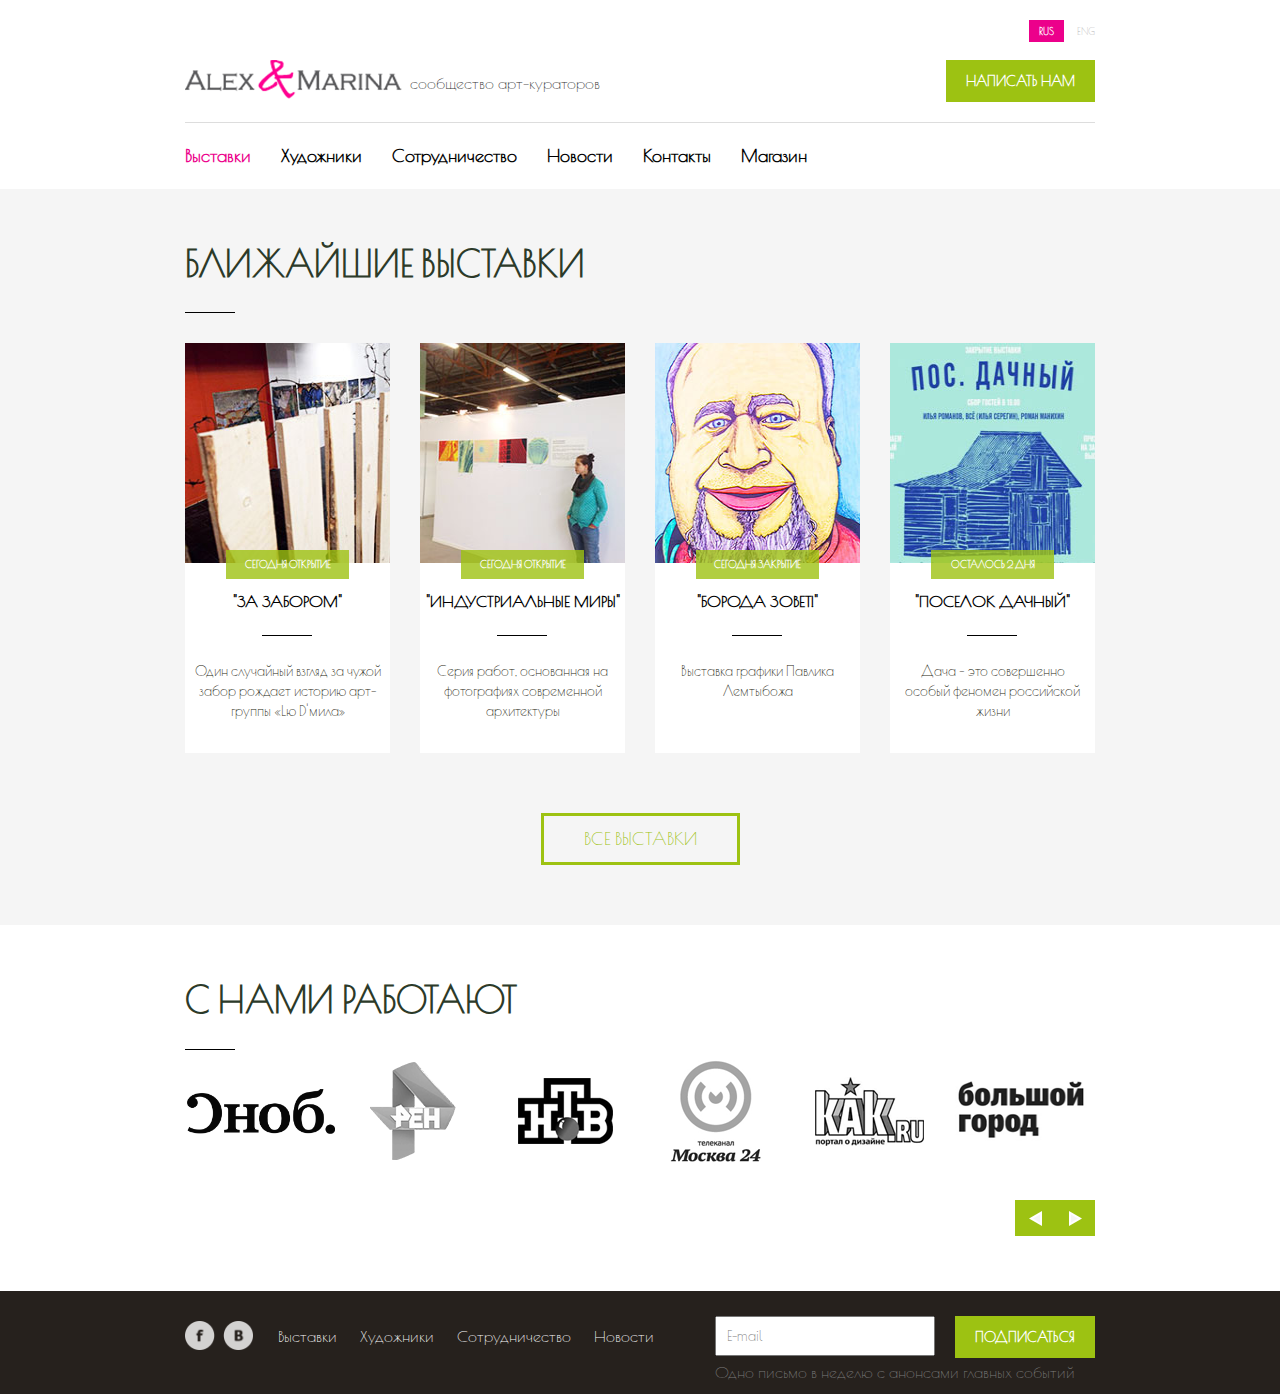
==== index.html @ 387924f1 "first" ====
<!DOCTYPE html>
<html lang="ru" class="no-js" prefix="og: http://ogp.me/ns#">

    <head>
	    <title>Alex&amp;Marina</title>
	    <meta charset="utf-8">
    	<meta http-equiv="content-type" content="text/html; charset=UTF-8">
	    <link href="https://maxcdn.bootstrapcdn.com/bootstrap/3.3.4/css/bootstrap.min.css" rel="stylesheet">
	    <link href='http://fonts.googleapis.com/css?family=Poiret+One&amp;subset=latin,cyrillic' rel='stylesheet' type='text/css'>
	    <link rel="stylesheet" href="css/style.css" />
	    <link rel="stylesheet" href="css/owl.carousel.css">
	    <link rel="stylesheet" href="css/owl.theme.css">
	</head>

	<body>
        <header class="page-header">
		    <div class="container">
		    	<div class="row">
		    		<div class="toggle-lang col-xs-12">
		    			<div class="to-right">
		                    <a href="#" class="toggle-lang__item toggle-lang__item--active">Rus</a>
		                    <a href="#" class="toggle-lang__item">Eng</a>
		                </div>
		            </div>
		    	</div>
		        <div class="row">
		            <div class="col-xs-10">
		                <div class="brand">
		                    <a href="#" class="logo-brand"><img src="img/images/logo.png" height="39" width="217" alt="" class="logo-image"></a>
		                    <h1 class="main-title">сообщество арт-кураторов</h1>
		                </div>
		            </div>
		            <div class="col-xs-2">
		                <a href="#" class="btn main-btn-md">Написать нам</a>
		            </div>
		        </div>
		        <div class="separator"></div>
		        <div class="row">
		            <div class="col-xs-12">
		                <nav class="main-nav">
		                    <a href="#" class="main-nav__item main-nav__item--active">Выставки</a>
		                    <a href="#" class="main-nav__item">Художники</a>
		                    <a href="#" class="main-nav__item">Сотрудничество</a>
		                    <a href="#" class="main-nav__item">Новости</a>
		                    <a href="#" class="main-nav__item">Контакты</a>
		                    <a href="#" class="main-nav__item">Магазин</a>
		                </nav>
		            </div>
		        </div>
		    </div>
		</header>

        <main>

            <section class="future-exhibitions">
			    <div class="container">
			        <h2 class="second-title">Ближайшие выставки</h2>
			        <div class="row">
			            <div class="col-xs-3">
			                <div class="future-exhibitions__item">
			                    <a href="#" class="future-exhibitions__link">
			                        <img src="img/images/future-exh--item1.jpg" height="220" width="218" alt="" class="future-exhibitions__img">
			                        <div class="hidden-info">
			                        	<span class="hidden-info--time"></span>
			                        	<span class="hidden-info--point"></span>
			                        </div>
			                        <span class="future-exhibitions__date btn-md--date">Сегодня открытие</span>
			                        <h3 class="third-title">"За забором"</h3>
			                        <p class="future-exhibitions__text">Один случайный взгляд за чужой забор рождает историю арт-группы «Lю D'мила»</p>
			                    </a>
			                </div>
			            </div>
			            <div class="col-xs-3">
			                <div class="future-exhibitions__item">
			                    <a href="#" class="future-exhibitions__link">
			                        <img src="img/images/future-exh--item2.jpg" height="220" width="217" alt="" class="future-exhibitions__img">
			                        <div class="hidden-info">
			                        	<span class="hidden-info--time">1-29 октября</span>
			                        	<span class="hidden-info--point">Форум <br>"Открытые инновации"</span>
			                        </div>
			                        <span class="future-exhibitions__date btn-md--date">Сегодня открытие</span>
			                        <h3 class="third-title">"Индустриальные миры"</h3>
			                        <p class="future-exhibitions__text">Серия работ, основанная на фотографиях современной архитектуры</p>
			                    </a>
			                </div>
			            </div>
			            <div class="col-xs-3">
			                <div class="future-exhibitions__item">
			                    <a href="#" class="future-exhibitions__link">
			                        <img src="img/images/future-exh--item3.jpg" height="220" width="218" alt="" class="future-exhibitions__img">
			                        <div class="hidden-info">
			                        	<span class="hidden-info--time"></span>
			                        	<span class="hidden-info--point"></span>
			                        </div>
			                        <span class="future-exhibitions__date btn-md--date">Сегодня закрытие</span>
			                        <h3 class="third-title">"Борода зовет!"</h3>
			                        <p class="future-exhibitions__text">Выставка графики Павлика Лемтыбожа</p>
			                    </a>
			                </div>
			            </div>
			            <div class="col-xs-3">
			                <div class="future-exhibitions__item">
			                    <a href="#" class="future-exhibitions__link">
			                        <img src="img/images/future-exh--item4.jpg" height="220" width="219" alt="" class="future-exhibitions__img">
			                        <div class="hidden-info">
			                        	<span class="hidden-info--time"></span>
			                        	<span class="hidden-info--point"></span>
			                        </div>
			                        <span class="future-exhibitions__date future-exhibitions__date--item4 btn-md--date">Осталось 2 дня</span>
			                        <h3 class="third-title">"Поселок дачный"</h3>
			                        <p class="future-exhibitions__text">Дача – это совершенно особый феномен российской жизни</p>
			                    </a>
			                </div>
			            </div>
			        </div>
			        <a href="#" class="btn btn-exhib-empty">Все выставки</a>
			    </div>
			</section>

            <div class="container">
			    <section class="cooperate">
			        <h2 class="second-title title-no-padding">С нами работают</h2>
			        	<div class="slider">
			        		<div class="owl-carousel">
			                    <a href="#"><img src="img/images/coop-snob.png" height="45" width="148" alt="" class="cooperate__img"></a>
			                    <a href="#"><img src="img/images/coop-rentv.png" height="98" width="86" alt="" class="cooperate__img"></a>
			                    <a href="#"><img src="img/images/coop-ntv.png" height="66" width="95" alt="" class="cooperate__img"></a>
			                    <a href="#"><img src="img/images/coop-moscow.png" height="120" width="120" alt="" class="cooperate__img"></a>
			                    <a href="#"><img src="img/images/coop-kak.png" height="69" width="109" alt="" class="cooperate__img"></a>
			                    <a href="#"><img src="img/images/coop-bg.png" height="115" width="163" alt="" class="cooperate__img"></a>
			                    <a href="#"><img src="img/images/coop-snob.png" height="45" width="148" alt="" class="cooperate__img"></a>
			                    <a href="#"><img src="img/images/coop-rentv.png" height="98" width="86" alt="" class="cooperate__img"></a>
			        		</div>
			        	</div>
			    </section>
			</div>

        </main>

        <footer class="page-footer">
			<div class="container">
				<div class="social">
					<a href="#" class="social__item">
						<div class="social__item social__item--fb"></div>
					</a>
					<a href="#" class="social__item">
						<div class="social__item social__item--vk"></div>
					</a>
				</div>
				<nav class="footer-nav">
					<a href="#" class="footer-nav__item">Выставки</a>
					<a href="#" class="footer-nav__item">Художники</a>
					<a href="#" class="footer-nav__item">Сотрудничество</a>
					<a href="#" class="footer-nav__item">Новости</a>
				</nav>
				<div class="form-footer">
					<form action="" class="mail-notifications__input">
						<input type="text" placeholder="E-mail" class="mail-input">
						<button type="submit" class="main-btn-md">Подписаться</button>
					</form>
					<p class="mail-notifications__text">Одно письмо в неделю с анонсами главных событий</p>
				</div>
			</div>
		</footer>

	<!-- JavaScript-->
	<script src="js/jquery-1.11.2.min.js" type="text/javascript"></script>
	<script src="js/owl.carousel.min.js" type="text/javascript"></script>

	<script>
		$(document).ready(function() {
			$(".owl-carousel").owlCarousel({
				items: 6,
				pagination: false,
				navigation: true,
				navigationText : false,
            	loop: true
          	});
		});
	</script>

    </body>

</html>
---- css/style.css ----
@media (min-width: 768px) {
  .container {
    width: 720px;
  }
}
@media (min-width: 992px) {
  .container {
    width: 940px;
  }
}
@media (min-width: 1200px) {
  .container {
    width: 940px;
  }
}
.page-header {
  margin-top: 20px;
  padding-bottom: 0;
  margin-bottom: 0;
  border-bottom: none;
}
.separator {
  border-bottom: 1px solid #ddd;
  margin: 20px 0;
}
.logo-brand,
.main-title,
.main-btn-md {
  display: inline-block;
  vertical-align: bottom;
}
.main-title {
  font-size: 16px;
  font-weight: 300;
  margin-bottom: 6px;
  margin-left: 5px;
  margin-top: 0;
}
.main-nav {
  text-align: left;
  font-size: 0;
  margin-bottom: 20px;
}
.main-nav__item {
  color: #000;
  font-size: 18px;
  font-weight: 600;
  padding-right: 30px;
}
.main-nav__item:hover {
  color: #ec008b;
  text-decoration: none;
}
.main-nav__item--active {
  color: #ec008b;
  text-decoration: none;
}
.future-exhibitions {
  text-align: center;
}
.future-exhibitions__item {
  background-color: #fff;
  min-height: 410px;
}
.future-exhibitions__item--all {
  margin-bottom: 20px;
}
.future-exhibitions__img {
  width: 100%;
  position: relative;
}
.future-exhibitions__img:hover ~ .hidden-info {
  display: block;
  transition: all 0.5s ease-in;
}
.hidden-info {
  display: none;
  position: absolute;
  left: 0;
  bottom: -103px;
  width: 205px;
  height: 220px;
  background-color: rgba(0, 0, 0, 0.7);
  text-align: left;
  padding-left: 20px;
  padding-top: 80px;
}
.hidden-info--time {
  font-size: 14px;
  color: #fff;
  font-weight: 600;
  display: block;
  padding-bottom: 10px;
}
.hidden-info--time:before {
  content: "";
  background: url(../img/sprites/png/hidden-info--time.png) 0 100% no-repeat;
  padding-left: 20px;
}
.hidden-info--point {
  text-transform: uppercase;
  font-size: 14px;
  color: #fff;
  font-weight: 600;
  position: relative;
  padding-left: 20px;
}
.hidden-info--point:before {
  position: absolute;
  content: "";
  background: url(../img/sprites/png/hidden-info--point.png) 100% no-repeat;
  width: 19px;
  height: 20px;
  left: -5px;
  top: -5px;
}
.future-exhibitions__link {
  position: relative;
  text-align: center;
  width: 100%;
}
.future-exhibitions__link:hover {
  text-decoration: none;
}
.future-exhibitions__date {
  position: absolute;
  top: 102px;
  margin: 0 auto;
  left: 0;
  right: 0;
  width: 60%;
  text-align: center;
}
.future-exhibitions__text {
  font-size: 14px;
  font-weight: 300;
  color: #1c1c0e;
  padding: 0 8px;
}
.page-footer {
  background-color: #26211d;
}
.mail-input {
  height: 40px;
  font-weight: 300;
  width: 220px;
  margin-right: 20px;
  padding: 10px;
}
.mail-input--thin {
  width: 195px;
}
.mail-notifications__text {
  font-size: 16px;
  color: #7c7c7c;
  font-weight: 300;
  margin-top: 5px;
}
.form-footer {
  float: right;
}
.social,
.footer-nav,
.form-footer {
  display: inline-block;
  vertical-align: middle;
  margin-top: 25px;
}
.social,
.footer-nav {
  margin-top: 30px;
}
.social__item--fb-color {
  background-image: url(../img/sprites/png/social--fb-hover.png);
  background-size: 100%;
  background-repeat: no-repeat;
  position: absolute;
  top: 10px;
}
.social__item--vk-color {
  background-image: url(../img/sprites/png/social--vk-hover.png);
  background-size: 100%;
  background-repeat: no-repeat;
  position: absolute;
  top: 10px;
}
.footer-nav__item {
  font-size: 16px;
  font-weight: 300;
  color: #fafafa;
  text-decoration: none;
  padding: 10px;
}
.footer-nav__item:hover {
  text-decoration: none;
  color: #fff;
}
.social {
  width: 80px;
  height: 30px;
}
.social__item {
  width: 30px;
  height: 31px;
  display: inline-block;
  margin-right: 5px;
}
.social__item--fb {
  background-image: url(../img/sprites/png/social--fb.png);
  background-size: 100%;
  background-repeat: no-repeat;
}
.social__item--fb:hover {
  text-decoration: none;
  background-image: url(../img/sprites/png/social--fb-hover.png);
}
.social__item--vk {
  background-image: url(../img/sprites/png/social--vk.png);
  background-size: 100%;
  background-repeat: no-repeat;
}
.social__item--vk:hover {
  text-decoration: none;
  background-image: url(../img/sprites/png/social--vk-hover.png);
}
.cooperate {
  background-color: #fff;
}
.cooperate__img {
  max-width: 100%;
  -webkit-filter: grayscale(100%);
  -moz-filter: grayscale(100%);
  -ms-filter: grayscale(100%);
  filter: grayscale(100%);
  -webkit-filter: gray;
          filter: gray;
  /* IE 6-9 */
  transition: all 1s;
  vertical-align: middle;
}
.cooperate__img:hover {
  -webkit-filter: none;
  -moz-filter: none;
  -ms-filter: none;
  filter: none
  /* IE 6-9 */
}
.toggle-lang {
  margin-bottom: 20px;
}
.toggle-lang__item {
  font-size: 10px;
  font-weight: 300;
  text-decoration: none;
  text-transform: uppercase;
  color: #b2b2b2;
  padding-left: 10px;
}
.toggle-lang__item:hover {
  text-decoration: none;
}
.toggle-lang__item--active {
  background-color: #ec008b;
  color: #fff;
  padding: 5px 10px;
  font-weight: 600;
}
.exhibition-info--link {
  text-decoration: none;
}
.exhibition-info--link:hover {
  text-decoration: none;
}
.exhibition-info {
  font-size: 14px;
  color: #2c3a29;
  font-weight: 600;
  margin-top: -40px;
  padding-left: 50px;
}
.exhibition-info--entrance {
  position: relative;
}
.exhibition-info--entrance:before {
  position: absolute;
  content: "";
  background: url(../img/sprites/png/entrance-green.png) 100% no-repeat;
  width: 20px;
  height: 20px;
  left: 15px;
}
.exhibition-info--date {
  position: relative;
}
.exhibition-info--date:before {
  position: absolute;
  content: "";
  background: url(../img/sprites/png/time-green.png) 100% no-repeat;
  width: 14px;
  height: 16px;
  left: 25px;
}
.exhibition-info--point {
  position: relative;
}
.exhibition-info--point:before {
  position: absolute;
  content: "";
  background: url(../img/sprites/png/point-green.png) 100% no-repeat;
  width: 15px;
  height: 21px;
  left: 25px;
  top: -5px;
}
.exhibition-info--point:after {
  position: absolute;
  content: "";
  width: 206px;
  height: 1px;
  border-bottom: 2px dotted #c1c5c0;
  bottom: -4px;
  right: 0;
}
.lightbox-img {
  margin-top: 20px;
}
.lightbox-zoom {
  position: relative;
}
.lightbox-zoom:after {
  position: absolute;
  content: "";
  background-color: #9dc212;
  width: 40px;
  height: 40px;
  left: 219px;
  top: 91px;
  background-image: url(../img/sprites/png/zoom.png);
  background-repeat: no-repeat;
  background-position: center;
}
.short-descr--text {
  padding-left: 80px;
}
.main-style--text {
  font-size: 18px;
  font-weight: 300;
  color: #2e2e2e;
  padding-bottom: 40px;
}
.participants--margin {
  margin-top: 50px;
}
.participant__item {
  text-decoration: none;
  text-align: center;
}
.participant__item:hover {
  text-decoration: none;
}
.participant-img {
  max-width: 100%;
  -webkit-filter: grayscale(100%);
  -moz-filter: grayscale(100%);
  -ms-filter: grayscale(100%);
  filter: grayscale(100%);
  -webkit-filter: gray;
          filter: gray;
  /* IE 6-9 */
  transition: all 1s;
  vertical-align: middle;
}
.participant-img:hover {
  -webkit-filter: none;
  -moz-filter: none;
  -ms-filter: none;
  filter: none
  /* IE 6-9 */
}
.participant-img:hover ~ .participant-name {
  color: #ec008b;
}
.participant-name {
  padding-top: 20px;
  text-transform: uppercase;
  font-size: 18px;
  font-weight: 600;
  color: #2c3a29;
}
.white-block {
  background-color: #fff;
  margin-top: 60px;
  padding-bottom: 50px;
}
.white-block--no-margin {
  margin-top: 0;
}
.white-block--no-padding {
  padding-bottom: 0;
}
.comment-text {
  font-size: 16px;
  font-weight: 300;
  color: #2e2e2e;
  line-height: 21px;
}
.tultip {
  position: relative;
  cursor: pointer;
  text-align: center;
}
.tultip:before {
  display: block;
  position: absolute;
  opacity: 0;
  visibility: hidden;
  transition: opacity .7s;
}
.tultip:before {
  content: attr(data-title);
  width: 74px;
  height: 41px;
  background-image: url(../img/sprites/png/tultip.png);
  background-color: transparent;
  background-repeat: no-repeat;
  background-position: center;
  bottom: -12px;
  padding: 8px 18px 8px 8px;
  margin-left: -108px;
  text-align: center;
  font-size: 14px;
  font-style: italic;
  font-weight: 300;
  color: #26211d;
}
.tultip:hover:before {
  opacity: 1;
  visibility: visible;
}
.share-social {
  text-transform: uppercase;
  font-size: 18px;
  color: #26211d;
  padding-right: 20px;
}
.comments {
  margin-bottom: 60px;
}
.comments-form {
  width: 100%;
  margin: 10px 0;
  height: 40px;
  outline-color: #9dc212;
  outline-width: 2px;
  padding: 10px;
  font-size: 16px;
  font-weight: 300;
  color: #919090;
  border: none;
}
.comments-form--textarea {
  height: 130px;
}
.feedback {
  width: 100%;
  margin-bottom: 20px;
  background-color: #fff;
  padding: 10px;
}
.feedback-name,
.feedback-time {
  display: inline-block;
  margin: 0;
}
.feedback-name {
  font-size: 16px;
  font-weight: 600;
  color: #2e2e2e;
  padding: 0 25px;
}
.feedback-time {
  font-size: 16px;
  font-weight: 300;
  font-style: italic;
  color: #2e2e2e;
}
.feedback-text {
  padding: 0 25px;
  font-size: 16px;
  font-weight: 300;
  color: #2e2e2e;
}
.separator--comments {
  margin-top: 10px;
}
.one-exhibition {
  background-image: url(../img/images/section-bg.jpg);
  background-size: cover;
  background-repeat: no-repeat;
  min-height: 620px;
}
.one-exhibition__text {
  font-size: 18px;
  font-weight: 300;
  color: #fff;
  line-height: 26px;
  margin-bottom: 45px;
}
.exhibition-white--link {
  text-decoration: none;
}
.exhibition-white--link:hover {
  text-decoration: none;
}
.exhibition-white {
  font-size: 14px;
  color: #fff;
  font-weight: 600;
  padding: 0 25px;
}
.exhibition-white--entrance {
  position: relative;
}
.exhibition-white--entrance:before {
  position: absolute;
  content: "";
  background: url(../img/sprites/png/entrance-green.png) 100% no-repeat;
  width: 20px;
  height: 20px;
  left: -8px;
}
.exhibition-white--date {
  position: relative;
}
.exhibition-white--date:before {
  position: absolute;
  content: "";
  background: url(../img/sprites/png/time-green.png) 100% no-repeat;
  width: 14px;
  height: 16px;
  left: 0;
}
.exhibition-white--point {
  position: relative;
}
.exhibition-white--point:before {
  position: absolute;
  content: "";
  background: url(../img/sprites/png/point-green.png) 100% no-repeat;
  width: 15px;
  height: 21px;
  left: 0;
  top: -5px;
}
.news__item {
  text-align: center;
  margin-bottom: 60px;
}
.news-date {
  font-style: italic;
  font-weight: 300;
  font-size: 14px;
  color: #9b9b9b;
  padding-top: 30px;
}
.news-name {
  font-size: 18px;
  text-transform: uppercase;
  font-weight: 600;
  color: #2c3a29;
  text-decoration: none;
}
.news-name:hover {
  color: #ec008b;
  text-decoration: none;
}
.one-news {
  margin-bottom: 40px;
}
.one-news--subtitle {
  margin-top: 100px;
  font-size: 28px;
  font-weight: 600;
  color: #2c3a29;
}
.one-news--main-text {
  margin-top: 70px;
  font-size: 18px;
  font-weight: 300;
  color: #2c3a29;
}
.pattern-block {
  min-height: 565px;
  background-image: url(../img/images/pattern.jpg);
  text-align: center;
}
.pattern-block--order {
  min-height: 0;
}
.pattern-text {
  font-size: 24px;
  font-weight: 300;
  color: #2c3a29;
  padding-top: 200px;
}
.order-text {
  font-size: 18px;
  font-weight: 600;
  color: #2c3a29;
}
/*----- Tabs -----*/
.tabs {
  width: 100%;
  display: inline-block;
}
/*----- Tab Links -----*/
/* Clearfix */
.tab-links:after {
  display: block;
  clear: both;
  content: '';
}
.tab-links {
  text-align: justify;
}
.tab-links li {
  display: inline-block;
  list-style: none;
  font-size: 16px;
  color: #000;
  text-transform: uppercase;
  font-weight: 600;
  border-bottom: 2px dotted #c3c6c2;
  padding-bottom: 3px;
}
.tab-links li.active {
  font-size: 36px;
  color: #2c3a29;
  text-transform: uppercase;
  font-weight: 600;
  margin-top: 55px;
  position: relative;
  margin-bottom: 30px;
  padding-bottom: 30px;
  border-bottom: none;
  list-style: none;
}
.tab-links a {
  color: #2c3a29;
  text-decoration: none;
  display: inline-block;
  transition: all linear 0.15s;
}
.tab-links a:hover {
  text-decoration: none;
}
/*----- Content of Tabs -----*/
.tab-content {
  margin-bottom: 35px;
}
.tab {
  display: none;
}
.tab.active {
  display: block;
}
.second-title {
  font-size: 36px;
  color: #2c3a29;
  text-transform: uppercase;
  text-align: left;
  font-weight: 600;
  margin-top: 55px;
  position: relative;
  margin-bottom: 30px;
  padding-bottom: 30px;
  padding-right: 12px;
}
.second-title:after {
  content: "";
  position: absolute;
  width: 50px;
  height: 1px;
  background-color: #000;
  bottom: 0;
  left: 0;
}
.second-title--margin-md {
  margin-top: 40px;
}
.second-title--center {
  text-align: center;
  padding-right: 0;
}
.second-title--center:after {
  left: 47%;
}
.second-title--white {
  color: #fff;
  padding-bottom: 0;
}
.second-title--white:after {
  display: none;
}
.title-no-padding {
  margin-bottom: 0;
}
.third-title {
  font-size: 16px;
  color: #000;
  text-transform: uppercase;
  font-weight: 600;
  margin-top: 30px;
  position: relative;
  margin-bottom: 25px;
  padding-bottom: 25px;
}
.third-title:after {
  content: "";
  position: absolute;
  width: 50px;
  height: 1px;
  background-color: #000;
  bottom: 0;
  left: 77px;
}
.fourth-title {
  font-size: 28px;
  text-transform: uppercase;
  color: #2c3a29;
  font-weight: 700;
  line-height: 35px;
  padding-top: 50px;
  padding-bottom: 50px;
}
* {
  box-sizing: border-box;
  font-family: 'Poiret One', cursive;
  margin: 0;
  padding: 0;
}
.to-right {
  float: right;
  position: relative;
}
.to-left {
  float: left;
}
section {
  background-color: #f5f5f5;
}
.border-on-white {
  border: 2px solid #f5f5f5;
}
.main-btn-md {
  background-color: #9dc212;
  padding: 7px 20px;
  font-size: 14px;
  text-decoration: none;
  text-transform: uppercase;
  color: #fff;
  font-weight: 600;
  border-radius: 0;
  border: none;
  line-height: 28px;
  float: right;
}
.main-btn-md:hover {
  background-color: #ec008b;
  color: #fff;
  text-decoration: none;
}
.main-btn-md--center {
  float: none;
  margin-top: 10px;
}
.main-btn-md--thin {
  padding: 7px 10px;
}
.main-btn-md--more-padding {
  padding: 7px 32px;
}
.main-btn-lg {
  background-color: #9dc212;
  padding: 20px 25px;
  font-size: 28px;
  text-decoration: none;
  text-transform: uppercase;
  color: #fff;
  font-weight: 600;
  border-radius: 0;
  border: none;
  line-height: 28px;
  float: right;
  margin-top: 260px;
  margin-bottom: 80px;
}
.main-btn-lg:hover {
  background-color: #ec008b;
  color: #fff;
  text-decoration: none;
}
.btn-md--date {
  background-color: rgba(157, 194, 18, 0.8);
  padding: 7px;
  font-size: 10px;
  text-decoration: none;
  text-transform: uppercase;
  color: #fff;
  font-weight: 700;
  margin-top: 5px;
  border-radius: 0;
  border: none;
}
.btn-md--date-end {
  background-color: rgba(236, 0, 139, 0.8);
}
.btn-md--date:hover {
  background-color: rgba(236, 0, 139, 0.8);
}
.btn-exhib-empty {
  background-color: transparent;
  padding: 10px 40px;
  font-size: 18px;
  text-decoration: none;
  text-transform: uppercase;
  color: #9dc212;
  font-weight: normal;
  border-radius: 0;
  border: 3px solid #9dc212;
  margin: 60px 0;
}
.btn-exhib-empty--down {
  margin-top: 360px;
  margin-bottom: 0;
}
.btn-exhib-empty:hover {
  color: #ec008b;
  border: 3px solid #ec008b;
}
.btn--comments {
  font-size: 14px;
  padding: 10px;
  margin-top: 0;
  margin-bottom: 20px;
}
/***************************************************/
/* Set custom or change third-party Less variables */
/***************************************************/
/* Third party */
/* Colors */
/* Fonts */
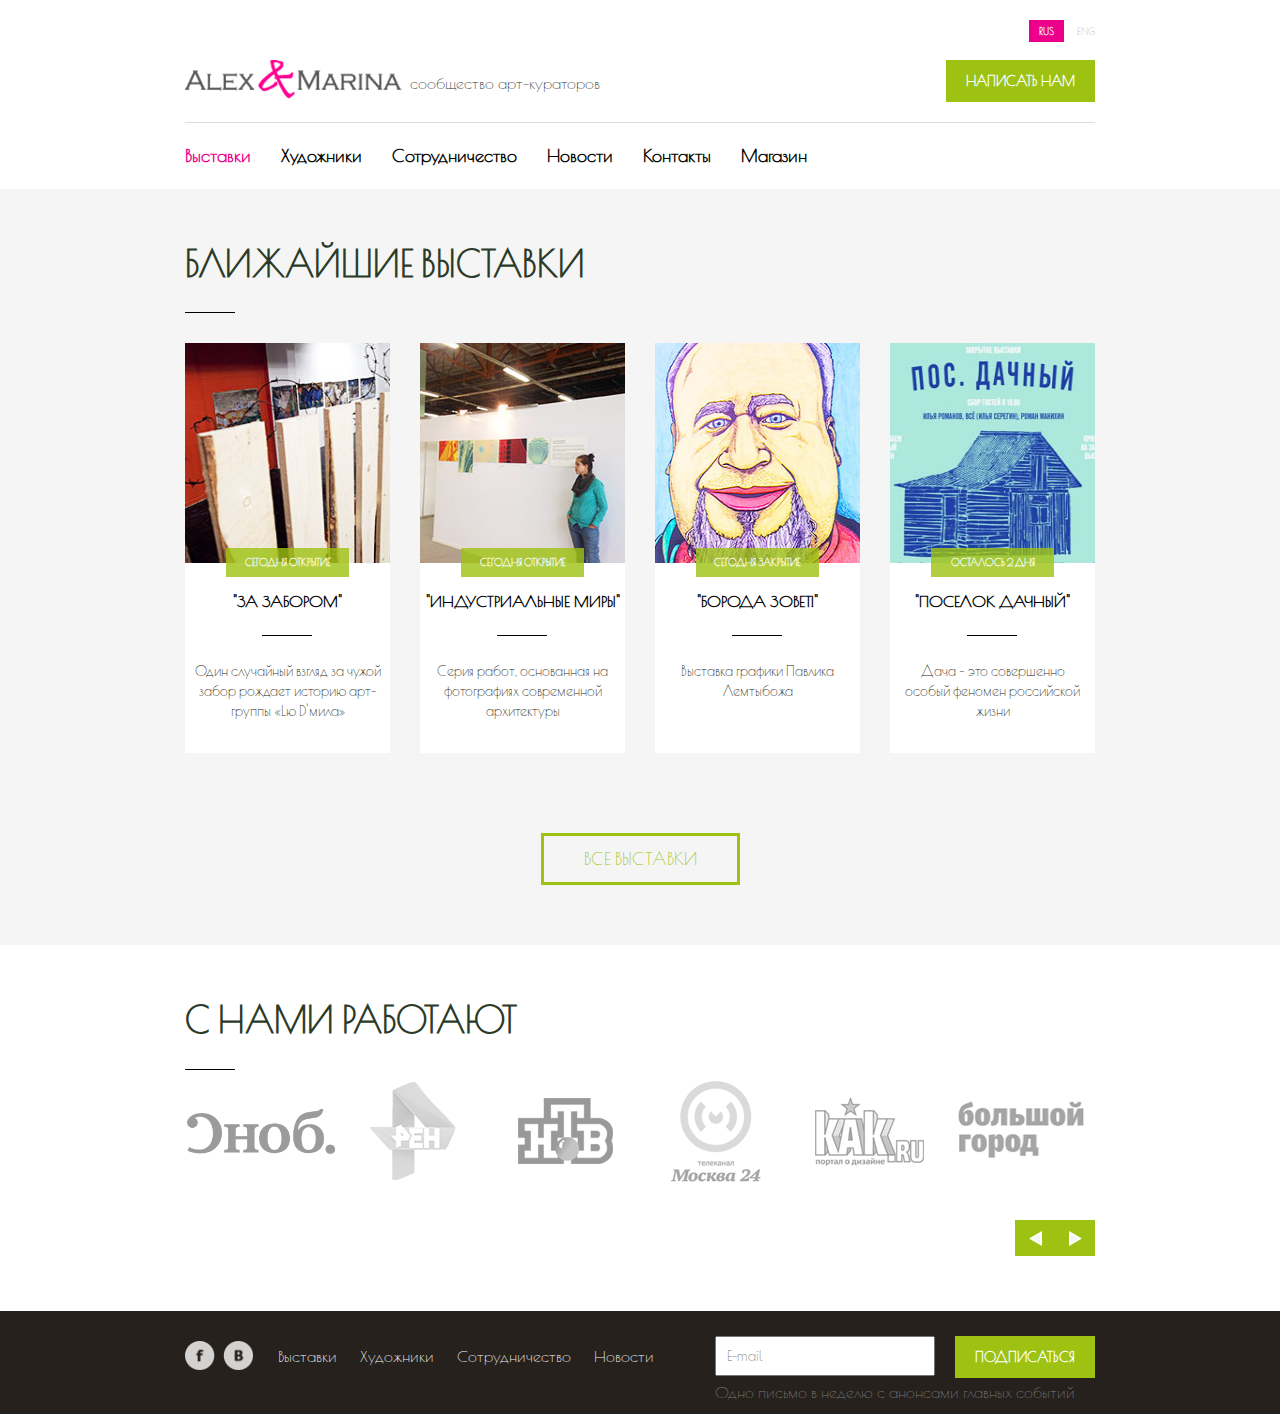
==== commit 9aa1f724: "media" ====
--- a/index.html
+++ b/index.html
@@ -56,7 +56,7 @@
 			    <div class="container">
 			        <h2 class="second-title">Ближайшие выставки</h2>
 			        <div class="row">
-			            <div class="col-xs-3">
+			            <div class="col-lg-3 col-md-3 col-sm-6 col-xs-12">
 			                <div class="future-exhibitions__item">
 			                    <a href="#" class="future-exhibitions__link">
 			                        <img src="img/images/future-exh--item1.jpg" height="220" width="218" alt="" class="future-exhibitions__img">
@@ -70,7 +70,7 @@
 			                    </a>
 			                </div>
 			            </div>
-			            <div class="col-xs-3">
+			            <div class="col-lg-3 col-md-3 col-sm-6 col-xs-12">
 			                <div class="future-exhibitions__item">
 			                    <a href="#" class="future-exhibitions__link">
 			                        <img src="img/images/future-exh--item2.jpg" height="220" width="217" alt="" class="future-exhibitions__img">
@@ -84,7 +84,7 @@
 			                    </a>
 			                </div>
 			            </div>
-			            <div class="col-xs-3">
+			            <div class="col-lg-3 col-md-3 col-sm-6 col-xs-12">
 			                <div class="future-exhibitions__item">
 			                    <a href="#" class="future-exhibitions__link">
 			                        <img src="img/images/future-exh--item3.jpg" height="220" width="218" alt="" class="future-exhibitions__img">
@@ -98,7 +98,7 @@
 			                    </a>
 			                </div>
 			            </div>
-			            <div class="col-xs-3">
+			            <div class="col-lg-3 col-md-3 col-sm-6 col-xs-12">
 			                <div class="future-exhibitions__item">
 			                    <a href="#" class="future-exhibitions__link">
 			                        <img src="img/images/future-exh--item4.jpg" height="220" width="219" alt="" class="future-exhibitions__img">
--- a/css/style.css
+++ b/css/style.css
@@ -67,17 +67,12 @@
 }
 .future-exhibitions__img {
   width: 100%;
-  position: relative;
-}
-.future-exhibitions__img:hover ~ .hidden-info {
-  display: block;
-  transition: all 0.5s ease-in;
 }
 .hidden-info {
   display: none;
   position: absolute;
   left: 0;
-  bottom: -103px;
+  top: 0;
   width: 205px;
   height: 220px;
   background-color: rgba(0, 0, 0, 0.7);
@@ -118,13 +113,17 @@
   position: relative;
   text-align: center;
   width: 100%;
+  display: inline-block;
 }
 .future-exhibitions__link:hover {
   text-decoration: none;
 }
+.future-exhibitions__link:hover .hidden-info {
+  display: block;
+}
 .future-exhibitions__date {
   position: absolute;
-  top: 102px;
+  top: 200px;
   margin: 0 auto;
   left: 0;
   right: 0;
@@ -228,6 +227,7 @@
 }
 .cooperate__img {
   max-width: 100%;
+  opacity: 0.4;
   -webkit-filter: grayscale(100%);
   -moz-filter: grayscale(100%);
   -ms-filter: grayscale(100%);
@@ -239,6 +239,7 @@
   vertical-align: middle;
 }
 .cooperate__img:hover {
+  opacity: 1;
   -webkit-filter: none;
   -moz-filter: none;
   -ms-filter: none;
@@ -386,6 +387,20 @@
   font-size: 18px;
   font-weight: 600;
   color: #2c3a29;
+}
+@media screen and (min-width: 768px) {
+  .future-exhibitions__item {
+    width: 205px;
+    margin: 0 auto;
+    margin-bottom: 20px;
+  }
+}
+@media screen and (max-width: 767px) {
+  .future-exhibitions__item {
+    width: 205px;
+    margin: 0 auto;
+    margin-bottom: 20px;
+  }
 }
 .white-block {
   background-color: #fff;
@@ -589,6 +604,44 @@
   font-weight: 300;
   color: #2c3a29;
 }
+.contacts-phones,
+.contacts-mail {
+  font-size: 18px;
+  padding-left: 50px;
+  color: #2c3a29;
+}
+.contacts-phones--Alex {
+  position: relative;
+}
+.contacts-phones--Alex:before {
+  content: "";
+  display: table;
+  clear: both;
+  width: 19px;
+  height: 19px;
+  background-image: url(../img/sprites/png/contacts-phone.png);
+  position: absolute;
+  left: 15px;
+}
+.contacts-mail {
+  position: relative;
+  text-decoration: underline;
+}
+.contacts-mail:hover {
+  color: #2c3a29;
+  text-decoration: none;
+}
+.contacts-mail:before {
+  content: "";
+  display: table;
+  clear: both;
+  width: 23px;
+  height: 17px;
+  background-image: url(../img/sprites/png/contacts-mail.png);
+  position: absolute;
+  left: 13px;
+  top: 5px;
+}
 .pattern-block {
   min-height: 565px;
   background-image: url(../img/images/pattern.jpg);
@@ -621,7 +674,7 @@
   content: '';
 }
 .tab-links {
-  text-align: justify;
+  text-align: left;
 }
 .tab-links li {
   display: inline-block;
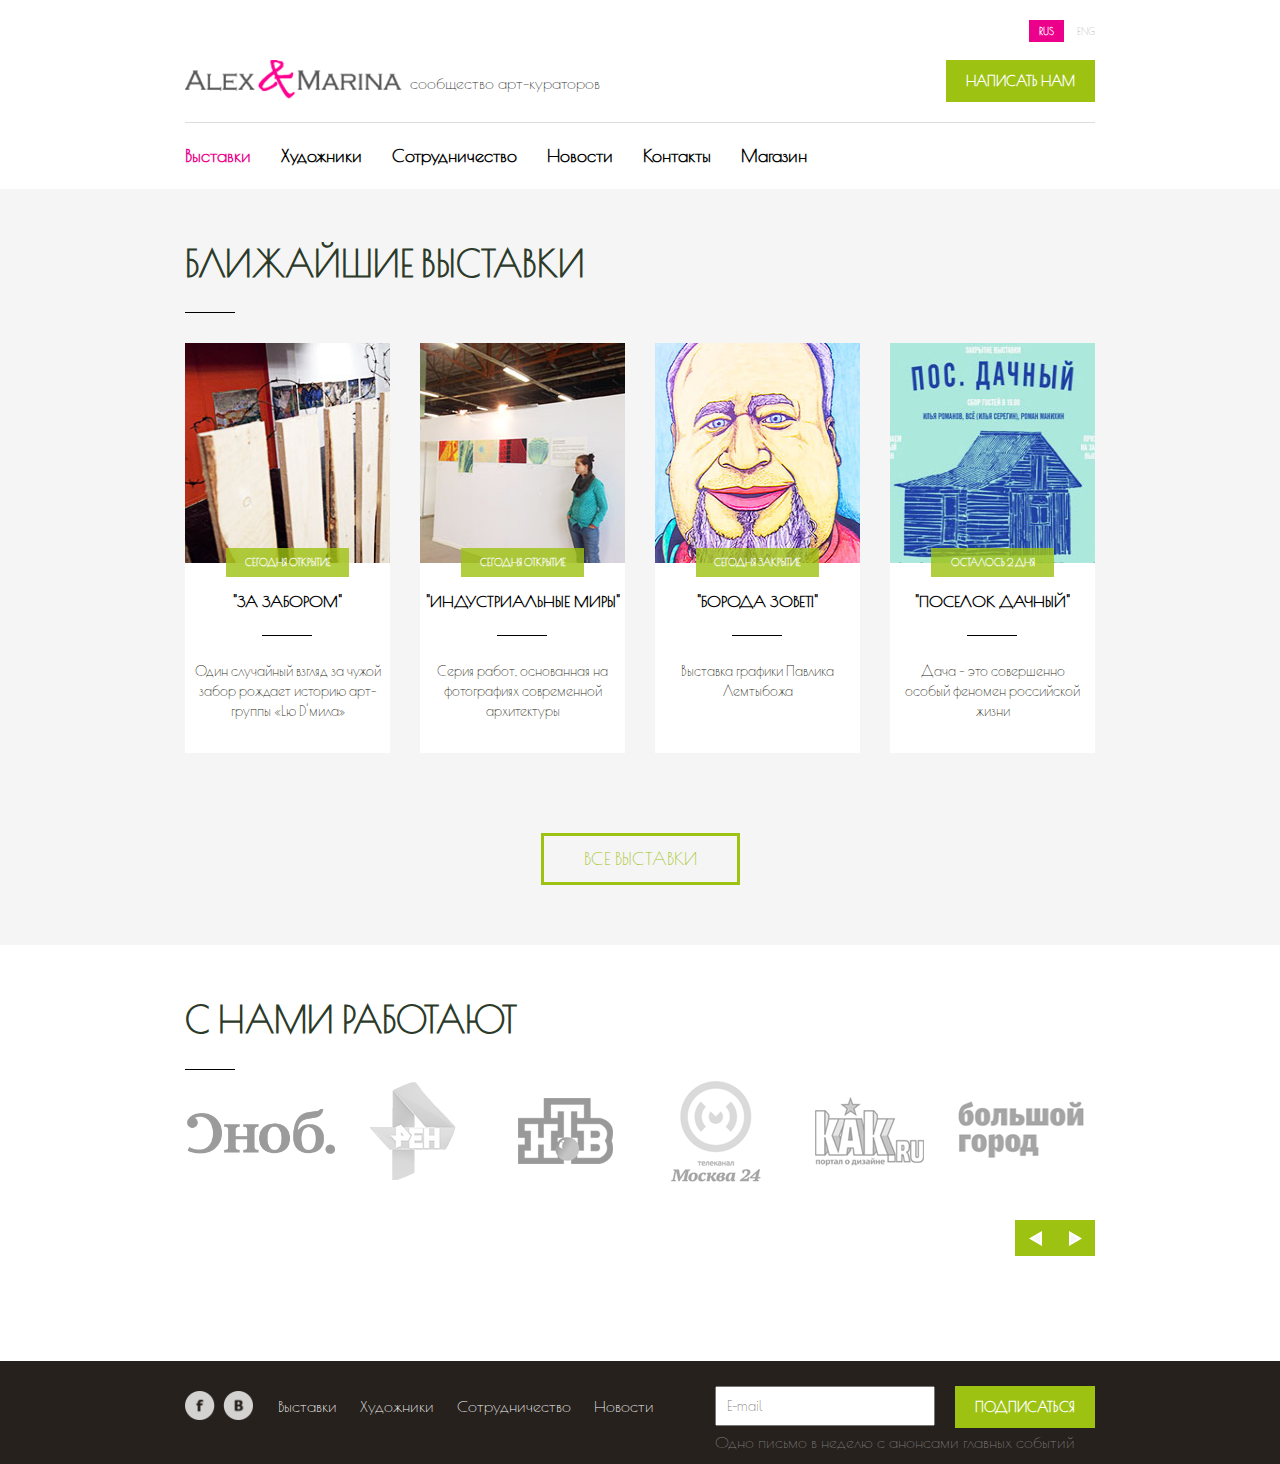
==== commit 43151b58: "footer" ====
--- a/index.html
+++ b/index.html
@@ -137,6 +137,11 @@
 
         </main>
 
+        <div class="wrapper">
+
+        <div class="page-buffer"></div>
+		</div>
+
         <footer class="page-footer">
 			<div class="container">
 				<div class="social">
--- a/css/style.css
+++ b/css/style.css
@@ -120,6 +120,9 @@
 }
 .future-exhibitions__link:hover .hidden-info {
   display: block;
+}
+.future-exhibitions__link:hover .btn-md--date {
+  background-color: rgba(236, 0, 139, 0.8);
 }
 .future-exhibitions__date {
   position: absolute;
@@ -398,6 +401,20 @@
 @media screen and (max-width: 767px) {
   .future-exhibitions__item {
     width: 205px;
+    margin: 0 auto;
+    margin-bottom: 20px;
+  }
+}
+@media screen and (min-width: 768px) {
+  .participant__item {
+    width: 235px;
+    margin: 0 auto;
+    margin-bottom: 20px;
+  }
+}
+@media screen and (max-width: 767px) {
+  .participant__item {
+    width: 235px;
     margin: 0 auto;
     margin-bottom: 20px;
   }
@@ -642,6 +659,39 @@
   left: 13px;
   top: 5px;
 }
+.to-artist {
+  text-align: center;
+  height: 220px;
+  margin-bottom: 20px;
+  border: 2px solid #f5f5f5;
+}
+.to-artist:hover {
+  border: 2px solid #ec008b;
+}
+.to-artist-img {
+  margin: 40px 0;
+}
+.to-artist-text {
+  font-size: 18px;
+  color: #4c564a;
+}
+.to-artist-text--margin {
+  margin-top: 20px;
+}
+@media screen and (min-width: 768px) {
+  .to-artist {
+    width: 220px;
+    margin: 0 auto;
+    margin-bottom: 20px;
+  }
+}
+@media screen and (max-width: 767px) {
+  .to-artist {
+    width: 220px;
+    margin: 0 auto;
+    margin-bottom: 20px;
+  }
+}
 .pattern-block {
   min-height: 565px;
   background-image: url(../img/images/pattern.jpg);
@@ -677,6 +727,8 @@
   text-align: left;
 }
 .tab-links li {
+  margin-top: 70px;
+  margin-bottom: 60px;
   display: inline-block;
   list-style: none;
   font-size: 16px;
@@ -693,10 +745,11 @@
   font-weight: 600;
   margin-top: 55px;
   position: relative;
-  margin-bottom: 30px;
-  padding-bottom: 30px;
   border-bottom: none;
   list-style: none;
+}
+.center-align {
+  margin-left: 100px;
 }
 .tab-links a {
   color: #2c3a29;
@@ -710,6 +763,9 @@
 /*----- Content of Tabs -----*/
 .tab-content {
   margin-bottom: 35px;
+}
+.tab-content--no-margin {
+  margin-bottom: 0;
 }
 .tab {
   display: none;
@@ -804,6 +860,20 @@
 }
 .border-on-white {
   border: 2px solid #f5f5f5;
+}
+html,
+body {
+  height: 100%;
+}
+.page-wrapper {
+  min-height: 100%;
+  margin-bottom: -50px;
+}
+* html .page-wrapper {
+  height: 100%;
+}
+.page-buffer {
+  height: 50px;
 }
 .main-btn-md {
   background-color: #9dc212;
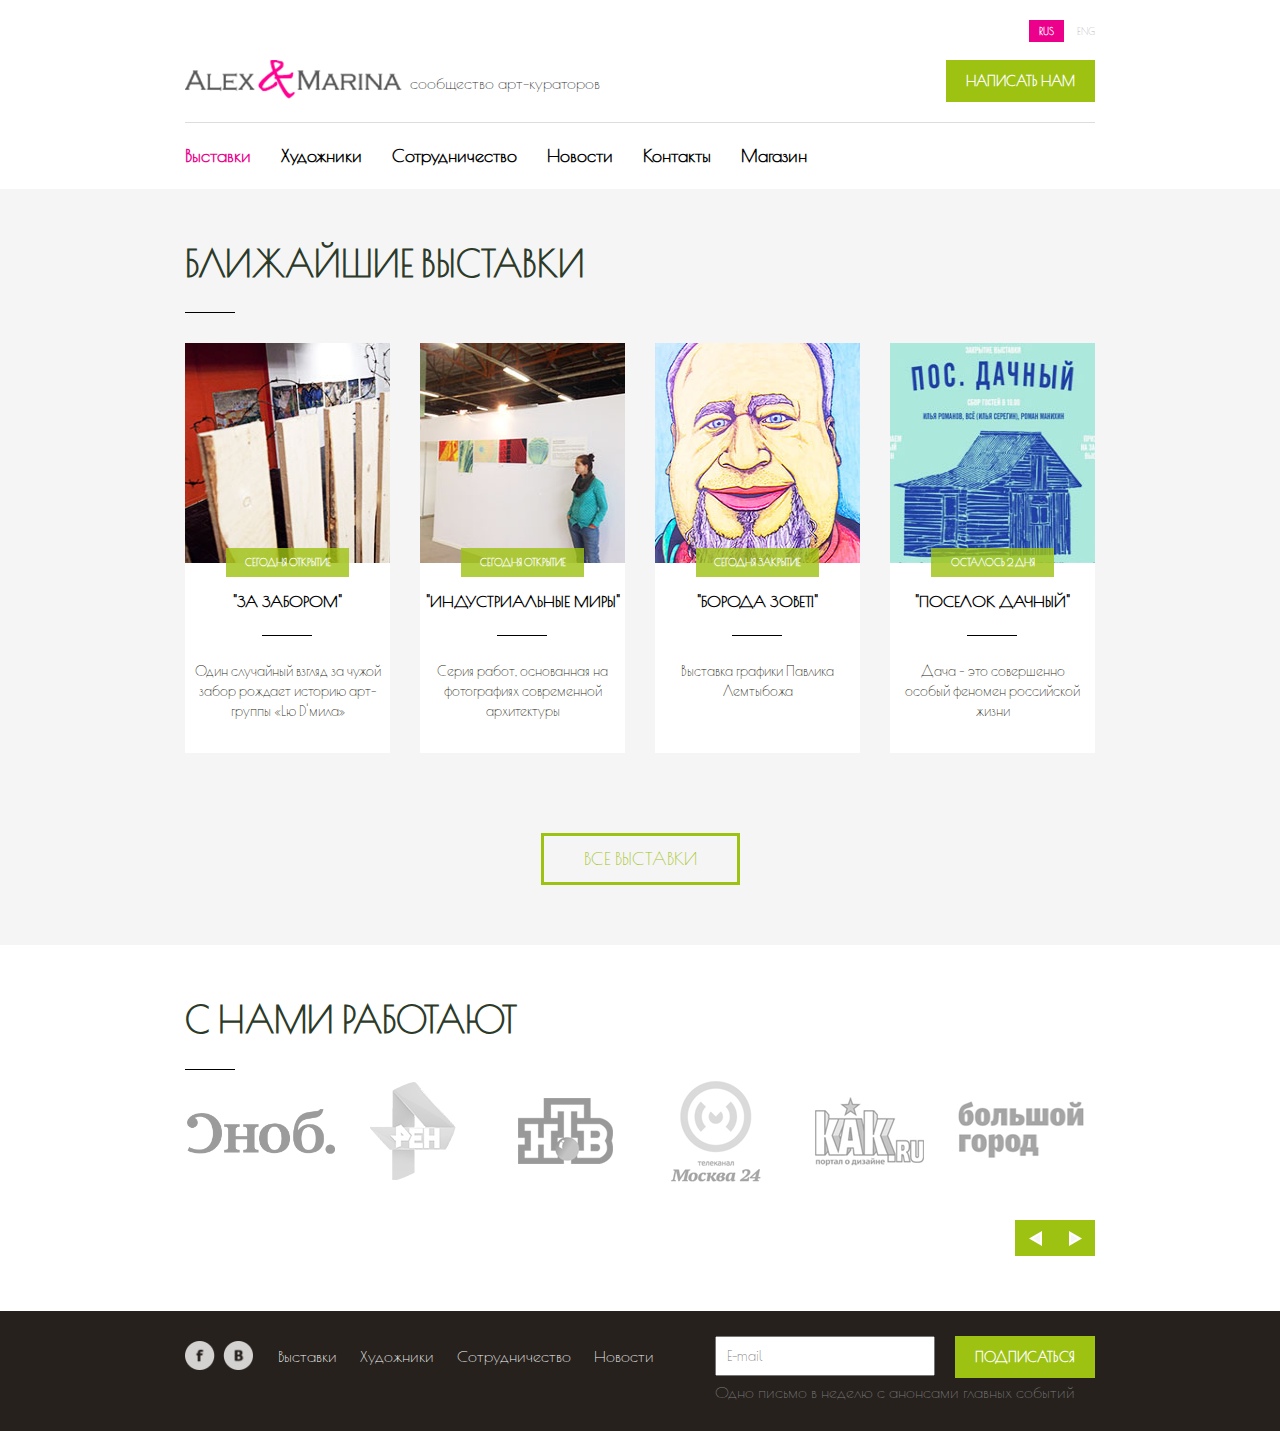
==== commit ce2287ee: "footer-final" ====
--- a/index.html
+++ b/index.html
@@ -137,10 +137,10 @@
 
         </main>
 
-        <div class="wrapper">
+        <!-- <div class="wrapper"> -->
 
         <div class="page-buffer"></div>
-		</div>
+		<!-- </div> -->
 
         <footer class="page-footer">
 			<div class="container">
--- a/css/style.css
+++ b/css/style.css
@@ -863,17 +863,23 @@
 }
 html,
 body {
+  width: 100%;
   height: 100%;
 }
-.page-wrapper {
+body {
   min-height: 100%;
-  margin-bottom: -50px;
-}
-* html .page-wrapper {
+  height: auto !important;
   height: 100%;
+  position: relative;
 }
 .page-buffer {
-  height: 50px;
+  padding-bottom: 120px;
+}
+footer {
+  height: 120px;
+  width: 100%;
+  position: absolute;
+  bottom: 0;
 }
 .main-btn-md {
   background-color: #9dc212;
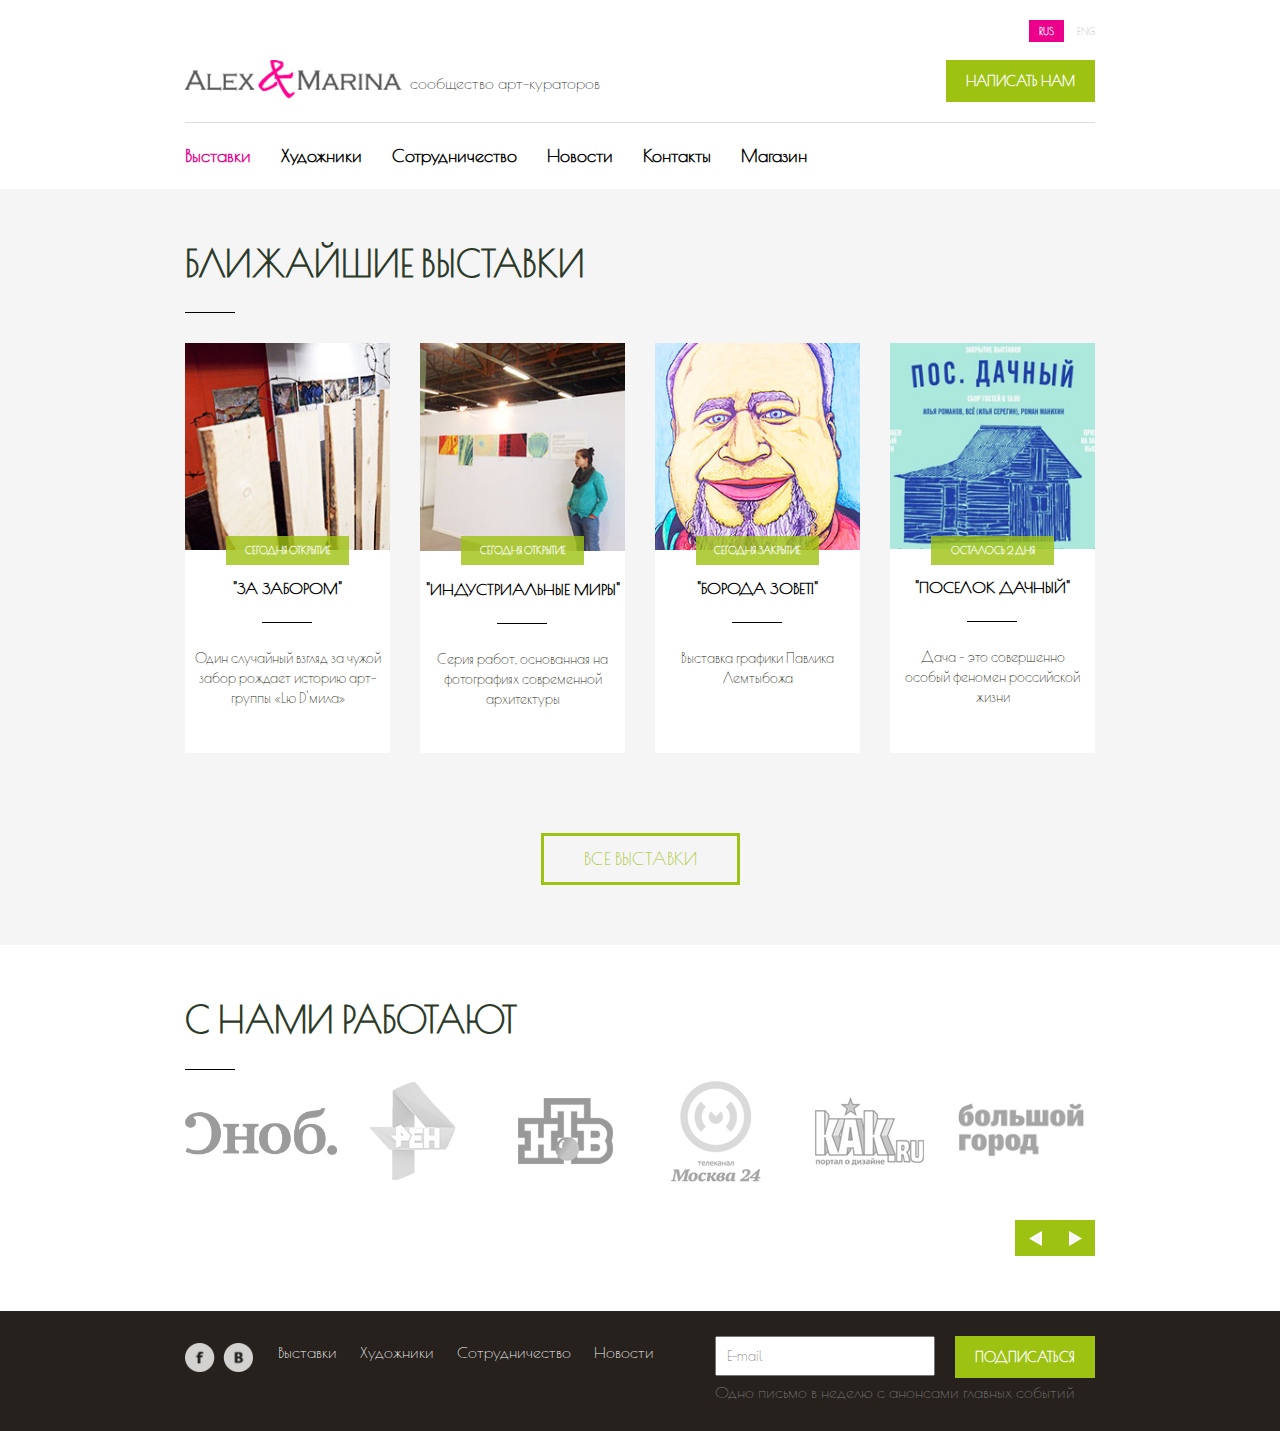
==== commit d6d1fb09: "images" ====
--- a/index.html
+++ b/index.html
@@ -26,7 +26,7 @@
 		        <div class="row">
 		            <div class="col-xs-10">
 		                <div class="brand">
-		                    <a href="#" class="logo-brand"><img src="img/images/logo.png" height="39" width="217" alt="" class="logo-image"></a>
+		                    <a href="#" class="logo-brand"><img src="img/images/logo.png" alt="" class="logo-image"></a>
 		                    <h1 class="main-title">сообщество арт-кураторов</h1>
 		                </div>
 		            </div>
@@ -38,19 +38,21 @@
 		        <div class="row">
 		            <div class="col-xs-12">
 		                <nav class="main-nav">
-		                    <a href="#" class="main-nav__item main-nav__item--active">Выставки</a>
-		                    <a href="#" class="main-nav__item">Художники</a>
-		                    <a href="#" class="main-nav__item">Сотрудничество</a>
-		                    <a href="#" class="main-nav__item">Новости</a>
-		                    <a href="#" class="main-nav__item">Контакты</a>
-		                    <a href="#" class="main-nav__item">Магазин</a>
+		                	<ul>
+			                    <li class="nav__item"><a href="#" class="main-nav__item main-nav__item--active">Выставки</a></li>
+			                    <li class="nav__item"><a href="#" class="main-nav__item">Художники</a></li>
+			                    <li class="nav__item"><a href="#" class="main-nav__item">Сотрудничество</a></li>
+			                    <li class="nav__item"><a href="#" class="main-nav__item">Новости</a></li>
+			                    <li class="nav__item"><a href="#" class="main-nav__item">Контакты</a></li>
+			                    <li class="nav__item"><a href="#" class="main-nav__item">Магазин</a></li>
+		                    </ul>
 		                </nav>
 		            </div>
 		        </div>
 		    </div>
 		</header>
 
-        <main>
+        <main role="main">
 
             <section class="future-exhibitions">
 			    <div class="container">
@@ -59,7 +61,7 @@
 			            <div class="col-lg-3 col-md-3 col-sm-6 col-xs-12">
 			                <div class="future-exhibitions__item">
 			                    <a href="#" class="future-exhibitions__link">
-			                        <img src="img/images/future-exh--item1.jpg" height="220" width="218" alt="" class="future-exhibitions__img">
+			                        <img src="img/images/future-exh--item1.jpg" alt="" class="future-exhibitions__img">
 			                        <div class="hidden-info">
 			                        	<span class="hidden-info--time"></span>
 			                        	<span class="hidden-info--point"></span>
@@ -73,7 +75,7 @@
 			            <div class="col-lg-3 col-md-3 col-sm-6 col-xs-12">
 			                <div class="future-exhibitions__item">
 			                    <a href="#" class="future-exhibitions__link">
-			                        <img src="img/images/future-exh--item2.jpg" height="220" width="217" alt="" class="future-exhibitions__img">
+			                        <img src="img/images/future-exh--item2.jpg" alt="" class="future-exhibitions__img">
 			                        <div class="hidden-info">
 			                        	<span class="hidden-info--time">1-29 октября</span>
 			                        	<span class="hidden-info--point">Форум <br>"Открытые инновации"</span>
@@ -87,7 +89,7 @@
 			            <div class="col-lg-3 col-md-3 col-sm-6 col-xs-12">
 			                <div class="future-exhibitions__item">
 			                    <a href="#" class="future-exhibitions__link">
-			                        <img src="img/images/future-exh--item3.jpg" height="220" width="218" alt="" class="future-exhibitions__img">
+			                        <img src="img/images/future-exh--item3.jpg" alt="" class="future-exhibitions__img">
 			                        <div class="hidden-info">
 			                        	<span class="hidden-info--time"></span>
 			                        	<span class="hidden-info--point"></span>
@@ -101,7 +103,7 @@
 			            <div class="col-lg-3 col-md-3 col-sm-6 col-xs-12">
 			                <div class="future-exhibitions__item">
 			                    <a href="#" class="future-exhibitions__link">
-			                        <img src="img/images/future-exh--item4.jpg" height="220" width="219" alt="" class="future-exhibitions__img">
+			                        <img src="img/images/future-exh--item4.jpg" alt="" class="future-exhibitions__img">
 			                        <div class="hidden-info">
 			                        	<span class="hidden-info--time"></span>
 			                        	<span class="hidden-info--point"></span>
@@ -122,14 +124,14 @@
 			        <h2 class="second-title title-no-padding">С нами работают</h2>
 			        	<div class="slider">
 			        		<div class="owl-carousel">
-			                    <a href="#"><img src="img/images/coop-snob.png" height="45" width="148" alt="" class="cooperate__img"></a>
-			                    <a href="#"><img src="img/images/coop-rentv.png" height="98" width="86" alt="" class="cooperate__img"></a>
-			                    <a href="#"><img src="img/images/coop-ntv.png" height="66" width="95" alt="" class="cooperate__img"></a>
-			                    <a href="#"><img src="img/images/coop-moscow.png" height="120" width="120" alt="" class="cooperate__img"></a>
-			                    <a href="#"><img src="img/images/coop-kak.png" height="69" width="109" alt="" class="cooperate__img"></a>
-			                    <a href="#"><img src="img/images/coop-bg.png" height="115" width="163" alt="" class="cooperate__img"></a>
-			                    <a href="#"><img src="img/images/coop-snob.png" height="45" width="148" alt="" class="cooperate__img"></a>
-			                    <a href="#"><img src="img/images/coop-rentv.png" height="98" width="86" alt="" class="cooperate__img"></a>
+			                    <a href="#"><img src="img/images/coop-snob.png" alt="" class="cooperate__img"></a>
+			                    <a href="#"><img src="img/images/coop-rentv.png" alt="" class="cooperate__img"></a>
+			                    <a href="#"><img src="img/images/coop-ntv.png" alt="" class="cooperate__img"></a>
+			                    <a href="#"><img src="img/images/coop-moscow.png" alt="" class="cooperate__img"></a>
+			                    <a href="#"><img src="img/images/coop-kak.png" alt="" class="cooperate__img"></a>
+			                    <a href="#"><img src="img/images/coop-bg.png" alt="" class="cooperate__img"></a>
+			                    <a href="#"><img src="img/images/coop-snob.png" alt="" class="cooperate__img"></a>
+			                    <a href="#"><img src="img/images/coop-rentv.png" alt="" class="cooperate__img"></a>
 			        		</div>
 			        	</div>
 			    </section>
@@ -153,10 +155,12 @@
 					</a>
 				</div>
 				<nav class="footer-nav">
-					<a href="#" class="footer-nav__item">Выставки</a>
-					<a href="#" class="footer-nav__item">Художники</a>
-					<a href="#" class="footer-nav__item">Сотрудничество</a>
-					<a href="#" class="footer-nav__item">Новости</a>
+					<ul>
+						<li class="nav__item"><a href="#" class="footer-nav__item">Выставки</a></li>
+						<li class="nav__item"><a href="#" class="footer-nav__item">Художники</a></li>
+						<li class="nav__item"><a href="#" class="footer-nav__item">Сотрудничество</a></li>
+						<li class="nav__item"><a href="#" class="footer-nav__item">Новости</a></li>
+					</ul>
 				</nav>
 				<div class="form-footer">
 					<form action="" class="mail-notifications__input">
--- a/css/style.css
+++ b/css/style.css
@@ -29,6 +29,10 @@
   display: inline-block;
   vertical-align: bottom;
 }
+.logo-image {
+  width: 217px;
+  max-width: 217px;
+}
 .main-title {
   font-size: 16px;
   font-weight: 300;
@@ -41,6 +45,9 @@
   font-size: 0;
   margin-bottom: 20px;
 }
+.nav__item {
+  display: inline-block;
+}
 .main-nav__item {
   color: #000;
   font-size: 18px;
@@ -66,7 +73,8 @@
   margin-bottom: 20px;
 }
 .future-exhibitions__img {
-  width: 100%;
+  width: 205px;
+  max-width: 205px;
 }
 .hidden-info {
   display: none;
@@ -74,7 +82,7 @@
   left: 0;
   top: 0;
   width: 205px;
-  height: 220px;
+  height: 207px;
   background-color: rgba(0, 0, 0, 0.7);
   text-align: left;
   padding-left: 20px;
@@ -126,7 +134,7 @@
 }
 .future-exhibitions__date {
   position: absolute;
-  top: 200px;
+  top: 188px;
   margin: 0 auto;
   left: 0;
   right: 0;
@@ -269,6 +277,14 @@
   padding: 5px 10px;
   font-weight: 600;
 }
+.bx__item {
+  width: 940px;
+  max-width: 940px;
+}
+.bx__item--small {
+  width: 538px;
+  max-width: 538px;
+}
 .exhibition-info--link {
   text-decoration: none;
 }
@@ -363,7 +379,8 @@
   text-decoration: none;
 }
 .participant-img {
-  max-width: 100%;
+  width: 219px;
+  max-width: 219px;
   -webkit-filter: grayscale(100%);
   -moz-filter: grayscale(100%);
   -ms-filter: grayscale(100%);
@@ -513,7 +530,6 @@
 .feedback-time {
   font-size: 16px;
   font-weight: 300;
-  font-style: italic;
   color: #2e2e2e;
 }
 .feedback-text {
@@ -588,6 +604,10 @@
   text-align: center;
   margin-bottom: 60px;
 }
+.news-img {
+  width: 295px;
+  max-width: 295px;
+}
 .news-date {
   font-style: italic;
   font-weight: 300;
@@ -626,6 +646,11 @@
   font-size: 18px;
   padding-left: 50px;
   color: #2c3a29;
+}
+.contacts-Alex,
+.contacts-Marina {
+  width: 219px;
+  max-width: 219px;
 }
 .contacts-phones--Alex {
   position: relative;
@@ -668,8 +693,18 @@
 .to-artist:hover {
   border: 2px solid #ec008b;
 }
+.to-artist--wise {
+  text-align: center;
+  height: 220px;
+  margin-bottom: 20px;
+  border: 2px solid #f5f5f5;
+}
+.to-artist--wise:hover {
+  border: 2px solid #ec008b;
+}
 .to-artist-img {
   margin: 40px 0;
+  max-width: 100%;
 }
 .to-artist-text {
   font-size: 18px;
@@ -681,6 +716,7 @@
 @media screen and (min-width: 768px) {
   .to-artist {
     width: 220px;
+    padding: 0 10px;
     margin: 0 auto;
     margin-bottom: 20px;
   }
@@ -699,6 +735,9 @@
 }
 .pattern-block--order {
   min-height: 0;
+}
+.pattern-block--margin {
+  margin-top: 40px;
 }
 .pattern-text {
   font-size: 24px;
